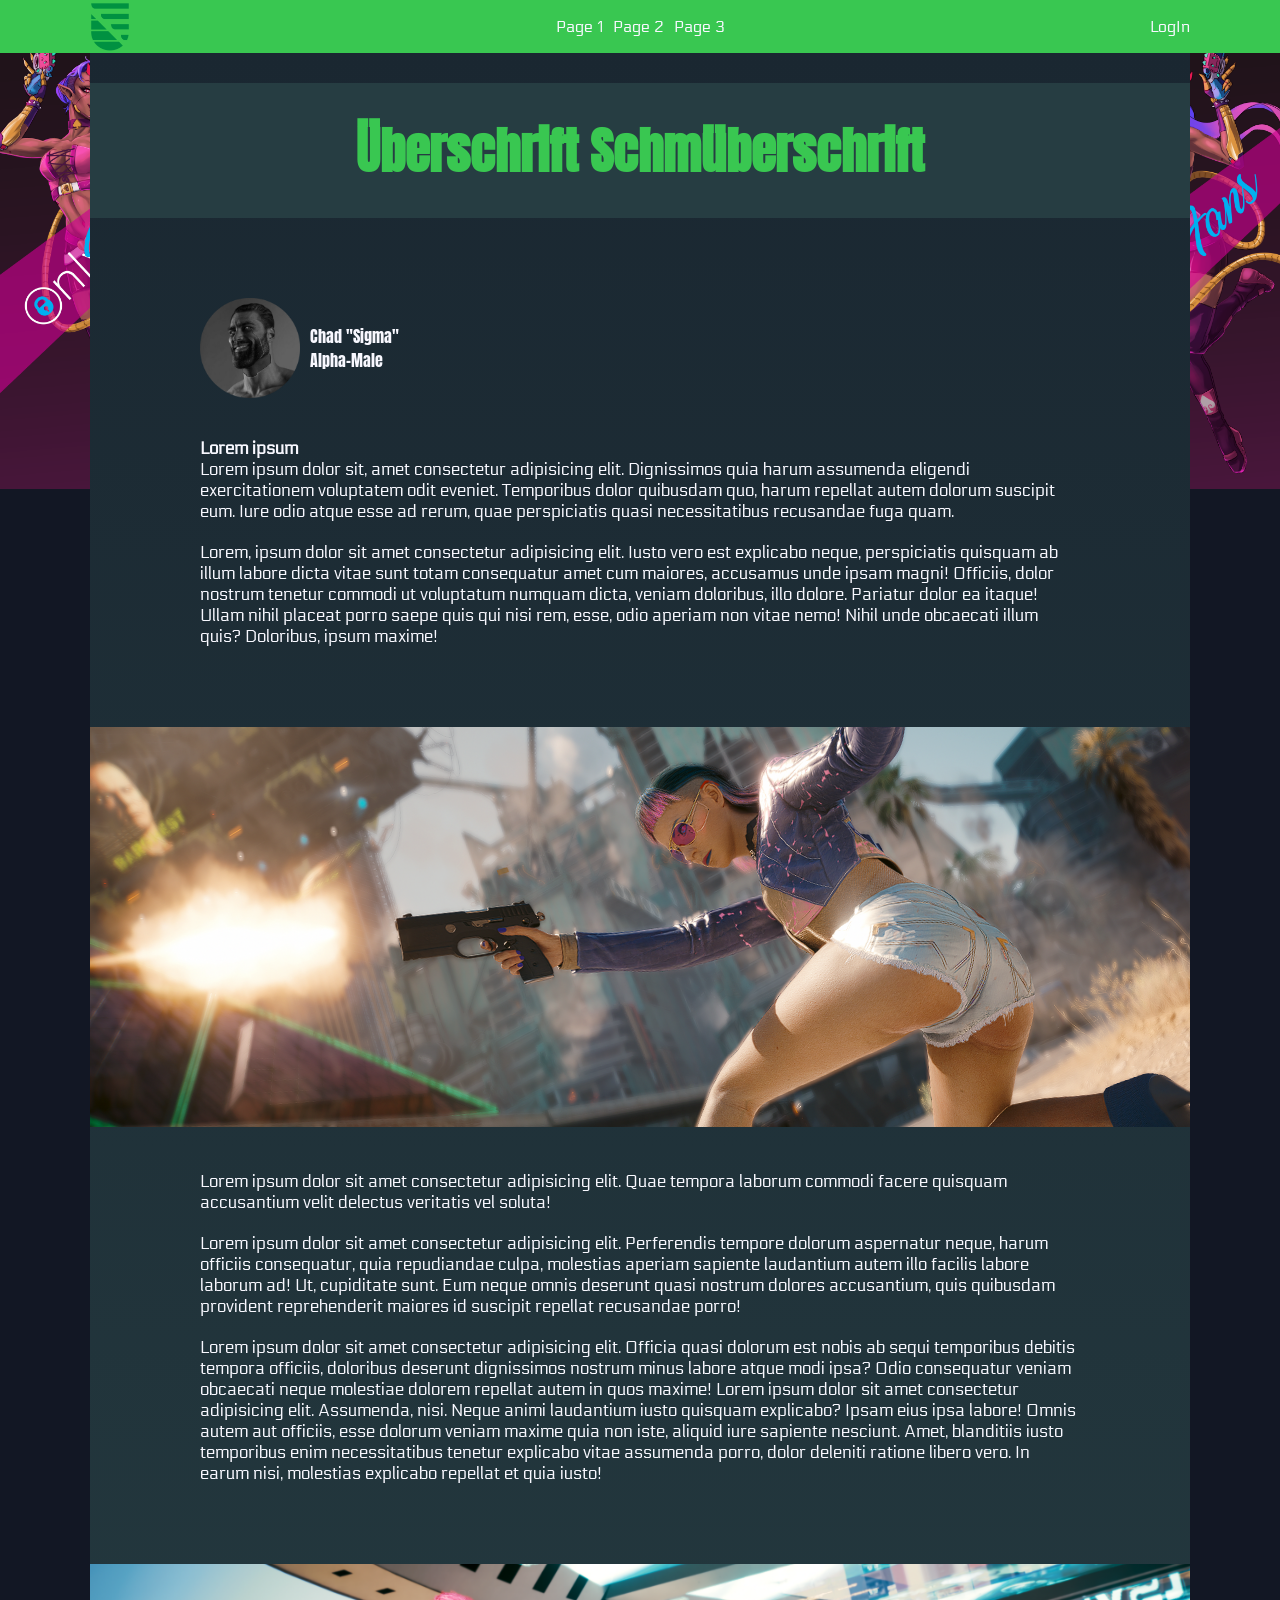
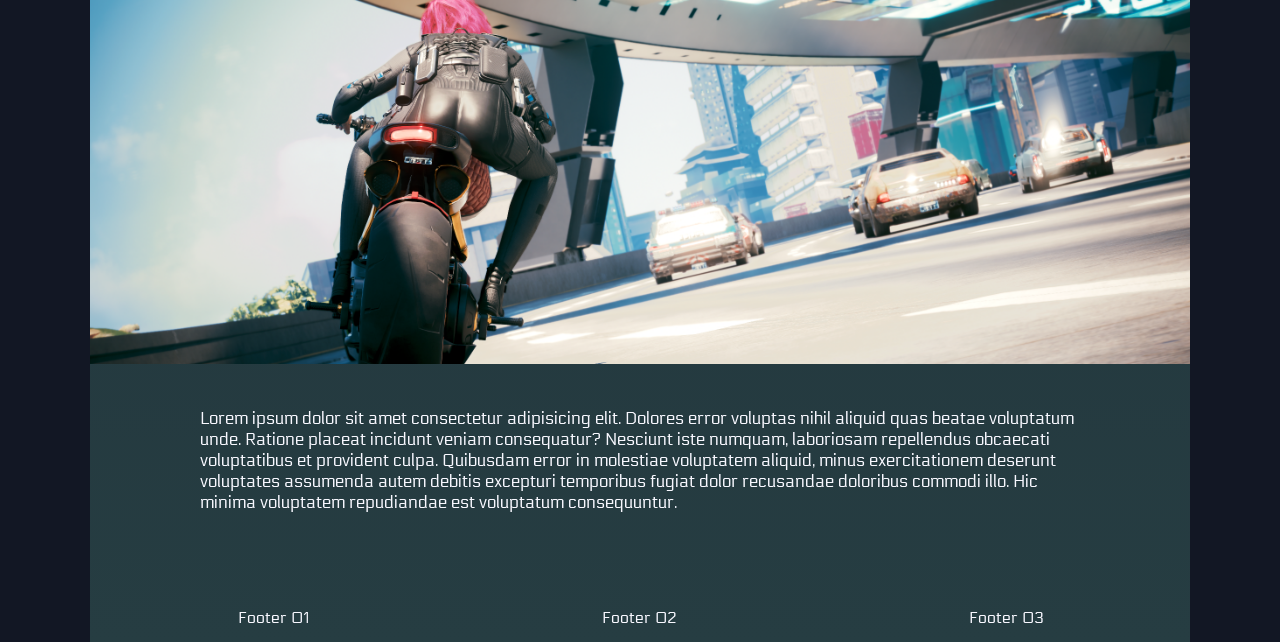
==== article.html @ 26ad28ba "Initial commit" ====
<!DOCTYPE html>
<html lang="en">
<head>
    <meta charset="UTF-8">
    <meta name="viewport" content="width=device-width, initial-scale=1.0">
    <link rel="stylesheet" href="CSS/fonts.css">
    <link rel="stylesheet" href="CSS/style_article.css">
    <link rel="stylesheet" media="screen and (max-width: 768px)" href="CSS/mobile.css">

    <title>SZ | Artikel</title>
</head>
<body>
    <nav id="main-nav">
        <div class="container">
            <img src="img/Article/Main_Logo.png" alt="SZ_Logo" class="logo">
            <div class="title">Sächsische Zeitung</div>
            <ul>
                <li>Page 1</li>
                <li>Page 2</li>
                <li>Page 3</li>
            </ul>
            <div>LogIn</div>
        </div>
    </nav>

    <!------------- Main Page ------------->
    <div class="content-container">
        <header id="headline">
            <div class="container">
                    <h1>Überschrift Schmüberschrift</h1>
            </div>
        </header>

        <main id="mainpage">
            <div class="container">
                <div class="author">
                    <img src="img/Article/CyberChad.png" alt="Author_Image">
                    <div>Chad "Sigma"<br>Alpha-Male</div>
                </div>
                <p>
                    <strong>Lorem ipsum</strong> <br>
                    Lorem ipsum dolor sit, amet consectetur adipisicing elit. Dignissimos quia harum assumenda eligendi exercitationem voluptatem odit eveniet. Temporibus dolor quibusdam quo, harum repellat autem dolorum suscipit eum. Iure odio atque esse ad rerum, quae perspiciatis quasi necessitatibus recusandae fuga quam.
                </p>

                <p>
                    Lorem, ipsum dolor sit amet consectetur adipisicing elit. Iusto vero est explicabo neque, perspiciatis quisquam ab illum labore dicta vitae sunt totam consequatur amet cum maiores, accusamus unde ipsam magni! Officiis, dolor nostrum tenetur commodi ut voluptatum numquam dicta, veniam doloribus, illo dolore. Pariatur dolor ea itaque! Ullam nihil placeat porro saepe quis qui nisi rem, esse, odio aperiam non vitae nemo! Nihil unde obcaecati illum quis? Doloribus, ipsum maxime!
                </p>
                
                <img src="img/Article/Ass.png" alt="Crime Scene" class="img-inbetween">

                <p>
                    Lorem ipsum dolor sit amet consectetur adipisicing elit. Quae tempora laborum commodi facere quisquam accusantium velit delectus veritatis vel soluta!
                </p>
                <p>
                    Lorem ipsum dolor sit amet consectetur adipisicing elit. Perferendis tempore dolorum aspernatur neque, harum officiis consequatur, quia repudiandae culpa, molestias aperiam sapiente laudantium autem illo facilis labore laborum ad! Ut, cupiditate sunt. Eum neque omnis deserunt quasi nostrum dolores accusantium, quis quibusdam provident reprehenderit maiores id suscipit repellat recusandae porro!
                </p>
                <p>
                    Lorem ipsum dolor sit amet consectetur adipisicing elit. Officia quasi dolorum est nobis ab sequi temporibus debitis tempora officiis, doloribus deserunt dignissimos nostrum minus labore atque modi ipsa? Odio consequatur veniam obcaecati neque molestiae dolorem repellat autem in quos maxime!
                    Lorem ipsum dolor sit amet consectetur adipisicing elit. Assumenda, nisi. Neque animi laudantium iusto quisquam explicabo? Ipsam eius ipsa labore! Omnis autem aut officiis, esse dolorum veniam maxime quia non iste, aliquid iure sapiente nesciunt. Amet, blanditiis iusto temporibus enim necessitatibus tenetur explicabo vitae assumenda porro, dolor deleniti ratione libero vero. In earum nisi, molestias explicabo repellat et quia iusto!
                </p>

                <img src="img/Article/Ass_2.png" alt="Crime Scene" class="img-inbetween">

                <p>
                    Lorem ipsum dolor sit amet consectetur adipisicing elit. Dolores error voluptas nihil aliquid quas beatae voluptatum unde. Ratione placeat incidunt veniam consequatur? Nesciunt iste numquam, laboriosam repellendus obcaecati voluptatibus et provident culpa. Quibusdam error in molestiae voluptatem aliquid, minus exercitationem deserunt voluptates assumenda autem debitis excepturi temporibus fugiat dolor recusandae doloribus commodi illo. Hic minima voluptatem repudiandae est voluptatum consequuntur.
                </p>
                
            </div>
        </main>

        <footer id="footer">
            <div class="container">
                <div>Footer 01</div>
                <div>Footer 02</div>
                <div>Footer 03</div>
            </div>
        </footer>
    </div>

    <aside id="sidebar">
        <div class="ad-container">
        <img src="img/Ads/Ad_OnlyFans.png" alt="Crime Scene" class="ad">
        <div>empty</div>
        <img src="img/Ads/Ad_OnlyFans.png" alt="Crime Scene" class="ad">
        </div>
    </aside>
</body>
</html>
---- CSS/fonts.css ----
@import url('https://fonts.googleapis.com/css2?family=Anton&display=swap');
@import url('https://fonts.googleapis.com/css2?family=Electrolize&display=swap');
@import url('https://fonts.googleapis.com/css2?family=Faster+One&display=swap');
@import url('https://fonts.googleapis.com/css2?family=Jacquard+12&display=swap');
@import url('https://fonts.googleapis.com/css2?family=Kumar+One+Outline&display=swap');
@import url('https://fonts.googleapis.com/css2?family=Zen+Tokyo+Zoo&display=swap');
@import url('https://fonts.googleapis.com/css2?family=Share+Tech+Mono&display=swap');
@import url('https://fonts.googleapis.com/css2?family=Cutive+Mono&display=swap');
---- CSS/style_article.css ----
:root {
    --main-color: rgb(57, 199, 81);
    --bgdark-color: rgb(26, 39, 49);
    --bgbright-color: rgb(38, 61, 66);
    --max-width:1100px
}

* {
    margin: 0;
    padding: 0;
    box-sizing: border-box;

    /*border: 1px solid black;*/
}

body {
    background-color: rgb(18, 23, 36);
    font-family: Electrolize;
    color: ghostwhite;
}

ul {
    list-style: none;
}

img {
    width: 100%;
}

h1, h2, h3, h4 {
    font-family: Anton, sans-serif;
    margin-bottom: 10px;
}

.title {
    font-family: "Kumar One Outline", sans-serif;
    font-size: 30px;
}


/* Utility      _________________________________________________ */
.container {
    max-width: var(--max-width);
    margin: auto; /* ----- platziert container mittig*/
}

.content-container {
    min-height: 100vh;
    background: linear-gradient(to bottom, var(--bgdark-color), var(--bgbright-color));

    max-width: var(--max-width);
    margin: auto;
}

.author {
    display: flex;
    margin: 40px 10%;
    align-items: center;
    justify-content:flex-start;

    font-family: Anton;
}

.author img {
    width: 100px;
}

.author div {
    margin: 0 10px;
}


/* Navigation   _________________________________________________ */
#main-nav {
    background-color: var(--main-color);
    position:sticky;
    top: 0;
    z-index: 2;
}

#main-nav .container {
    display: grid;
    grid-template-columns: auto auto 1fr auto;
    align-items: center;
}

#main-nav .logo {
    width: 40px;
}

#main-nav ul {
    justify-self: center;
    display: flex;
}

#main-nav ul li {
    padding: 0 5px;
    float: left;
    cursor: pointer;
}


/* Head Line    _________________________________________________ */
#headline {
    z-index: 1;
    display: block;
    text-align: center;
    padding: 30px 0;
}

#headline .container {
    justify-content: center;
}

#headline h1 {
    color: var(--main-color);
    font-size: 50px;
    background-color: var(--bgbright-color);
    padding: 30px 0;
}


/* Main Page    _________________________________________________ */
#mainpage {
    z-index: 1;
    display: block;
}

#mainpage .container {
    align-content: center;
}

#mainpage p {
    margin: 0 10%;
    margin-bottom: 20px;

    font-size: 17px;
}

#mainpage .img-inbetween {
    margin-bottom: 40px;
    margin-top: 60px;
}


/* Footer       _________________________________________________ */
#footer {
    z-index: 1;
    display: block;
    margin-top: 60px;
    padding: 15px 0;
    text-align: center;
}

#footer .container {
    display: grid;
    grid-template-columns: repeat(3, 1fr);
    align-items: center;
}


/* Sidebars       _________________________________________________ */
#sidebar {
    display: flex;
    justify-content: center;
    z-index: -1;
    position: fixed;
    top: 10px;
}

#sidebar .ad-container {
    display: grid;
    grid-template-columns: 1fr minmax(0, var(--max-width)) 1fr;
}

#sidebar .ad {
    min-width: 200px;
}
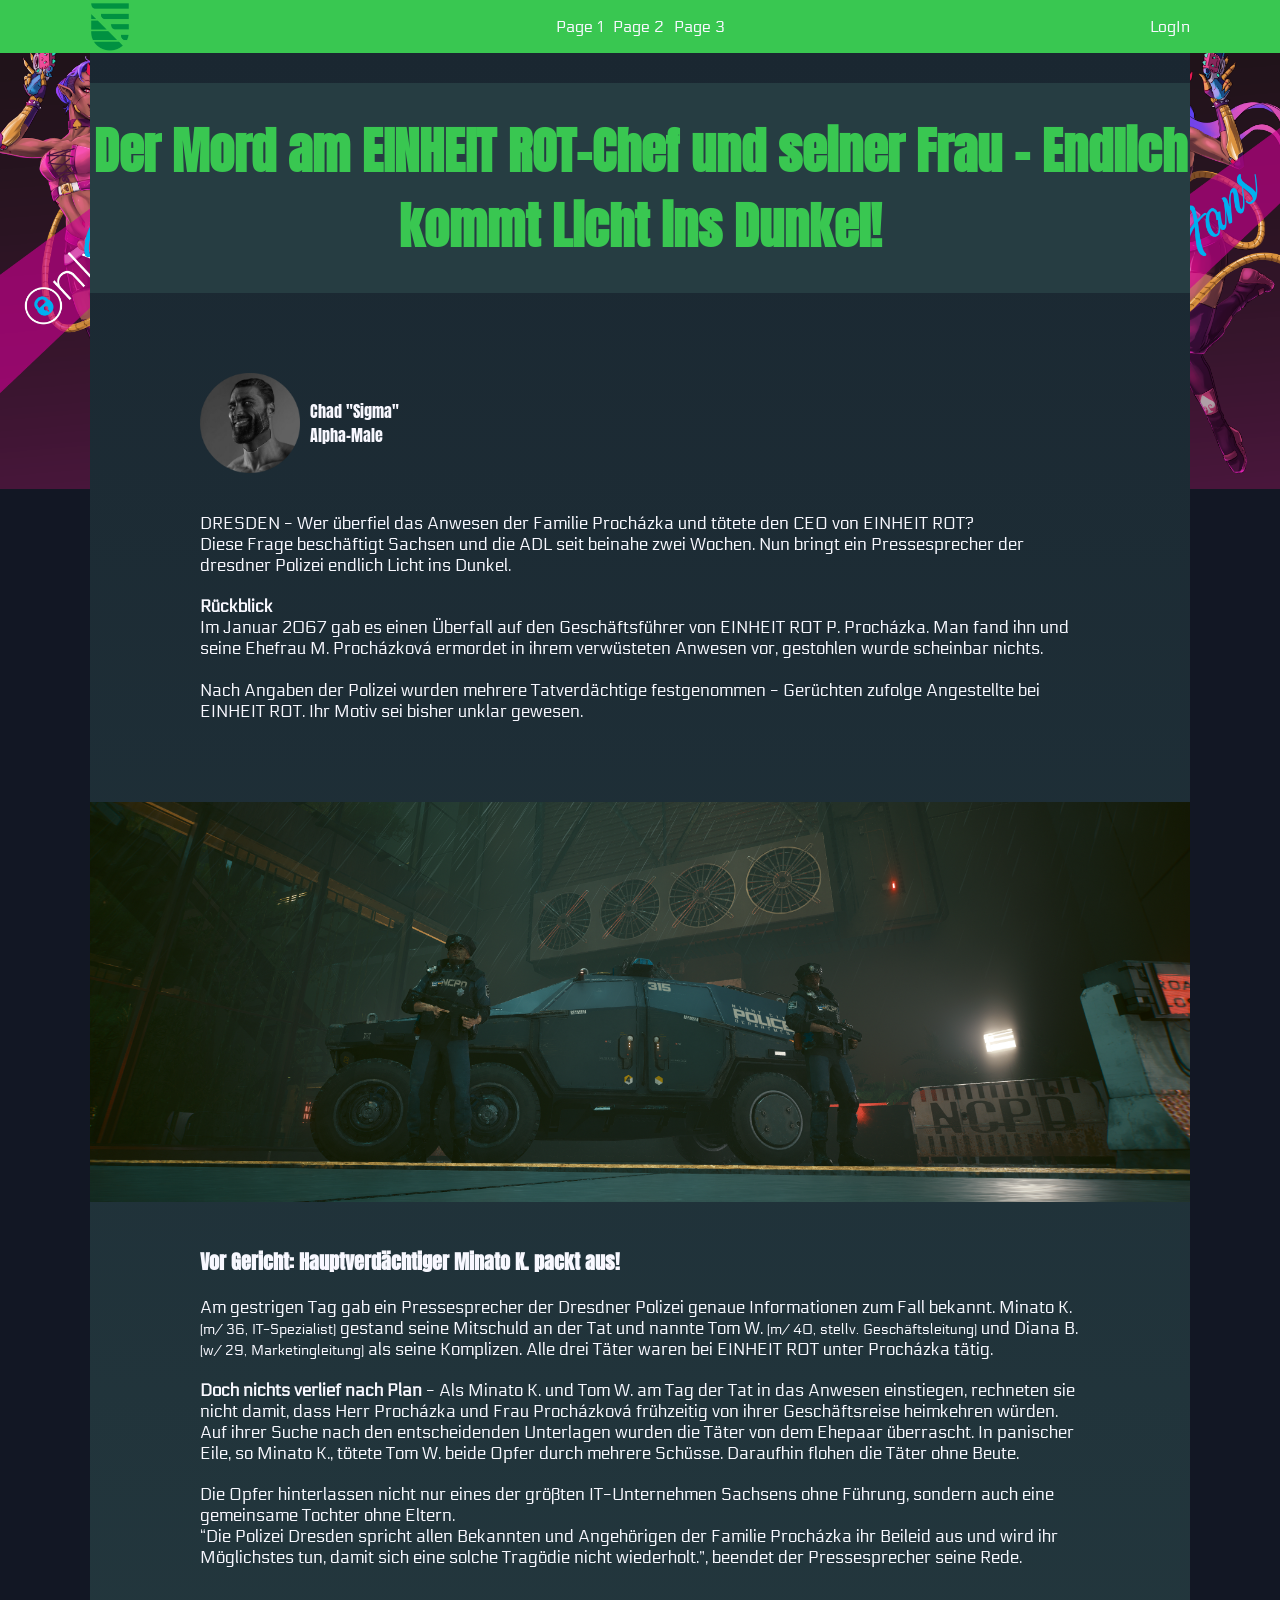
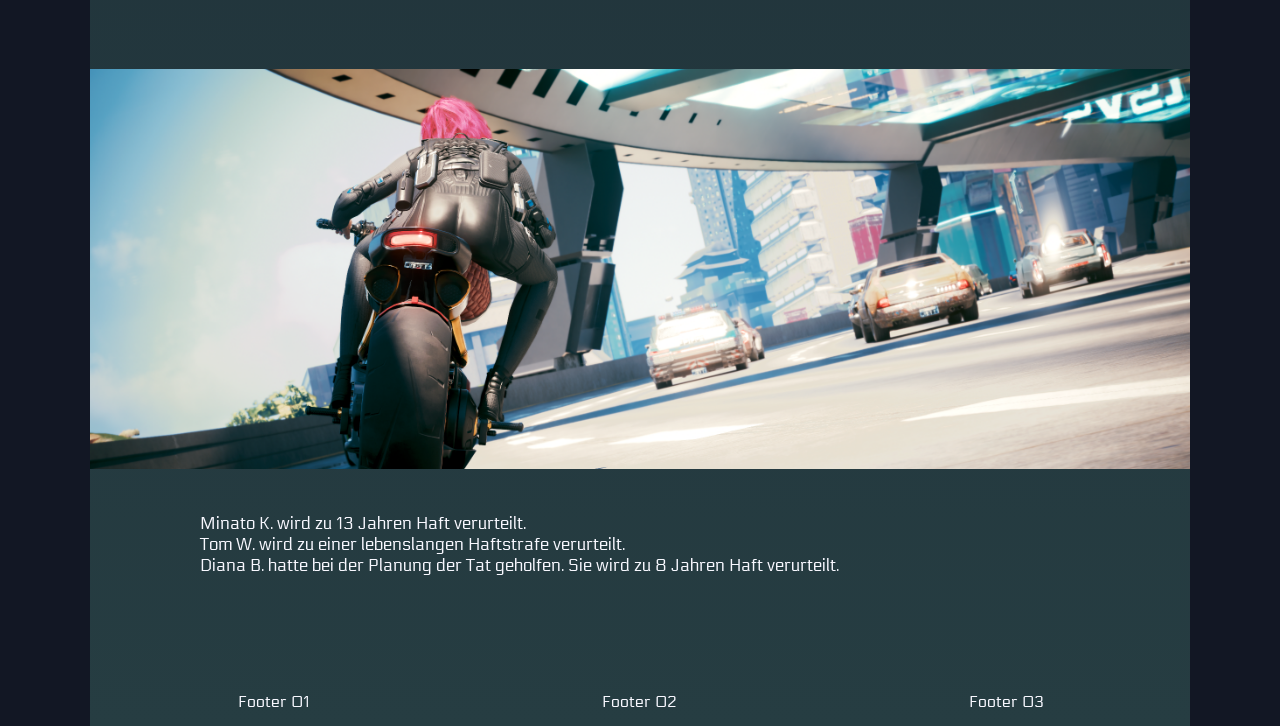
==== commit 8d1fca6f: "Webpage changes" ====
--- a/article.html
+++ b/article.html
@@ -27,7 +27,7 @@
     <div class="content-container">
         <header id="headline">
             <div class="container">
-                    <h1>Überschrift Schmüberschrift</h1>
+                    <h1>Der Mord am EINHEIT ROT-Chef und seiner Frau - Endlich kommt Licht ins Dunkel!</h1>
             </div>
         </header>
 
@@ -38,31 +38,45 @@
                     <div>Chad "Sigma"<br>Alpha-Male</div>
                 </div>
                 <p>
-                    <strong>Lorem ipsum</strong> <br>
-                    Lorem ipsum dolor sit, amet consectetur adipisicing elit. Dignissimos quia harum assumenda eligendi exercitationem voluptatem odit eveniet. Temporibus dolor quibusdam quo, harum repellat autem dolorum suscipit eum. Iure odio atque esse ad rerum, quae perspiciatis quasi necessitatibus recusandae fuga quam.
+                    DRESDEN - Wer überfiel das Anwesen der Familie Procházka und tötete den CEO von EINHEIT ROT?<br>
+                    Diese Frage beschäftigt Sachsen und die ADL seit beinahe zwei Wochen. 
+                    Nun bringt ein Pressesprecher der dresdner Polizei endlich Licht ins Dunkel.
+                </p>
+                <p>
+                    <strong>Rückblick</strong> <br>
+                    Im Januar 2067 gab es einen Überfall auf den Geschäftsführer von EINHEIT ROT P. Procházka. 
+                    Man fand ihn und seine Ehefrau M. Procházková ermordet in ihrem verwüsteten Anwesen vor, gestohlen wurde scheinbar nichts.<br><br>
+
+                    Nach Angaben der Polizei wurden mehrere Tatverdächtige festgenommen - Gerüchten zufolge Angestellte bei EINHEIT ROT. 
+                    Ihr Motiv sei bisher unklar gewesen.
+                </p>
+                
+                <img src="img/Article/CrimeScene_3.png" alt="Crime Scene" class="img-inbetween">
+
+                <h2>
+                Vor Gericht: Hauptverdächtiger Minato K. packt aus!
+                </h2>
+                <p>
+                    Am gestrigen Tag gab ein Pressesprecher der Dresdner Polizei genaue Informationen zum Fall bekannt. 
+                    Minato K. <small>(m/ 36, IT-Spezialist)</small> gestand seine Mitschuld an der Tat und nannte Tom W. <small>(m/ 40, stellv. Geschäftsleitung)</small> und Diana B. <small>(w/ 29, Marketingleitung)</small> als seine Komplizen. Alle drei Täter waren bei EINHEIT ROT unter Procházka tätig.
                 </p>
 
                 <p>
-                    Lorem, ipsum dolor sit amet consectetur adipisicing elit. Iusto vero est explicabo neque, perspiciatis quisquam ab illum labore dicta vitae sunt totam consequatur amet cum maiores, accusamus unde ipsam magni! Officiis, dolor nostrum tenetur commodi ut voluptatum numquam dicta, veniam doloribus, illo dolore. Pariatur dolor ea itaque! Ullam nihil placeat porro saepe quis qui nisi rem, esse, odio aperiam non vitae nemo! Nihil unde obcaecati illum quis? Doloribus, ipsum maxime!
-                </p>
-                
-                <img src="img/Article/Ass.png" alt="Crime Scene" class="img-inbetween">
-
-                <p>
-                    Lorem ipsum dolor sit amet consectetur adipisicing elit. Quae tempora laborum commodi facere quisquam accusantium velit delectus veritatis vel soluta!
+                    <strong>Doch nichts verlief nach Plan</strong> - Als Minato K. und Tom W. am Tag der Tat in das Anwesen einstiegen, rechneten sie nicht damit, dass Herr Procházka und Frau Procházková frühzeitig von ihrer Geschäftsreise heimkehren würden. Auf ihrer Suche nach den entscheidenden Unterlagen wurden die Täter von dem Ehepaar überrascht. In panischer Eile, so Minato K., tötete Tom W. beide Opfer durch mehrere Schüsse. Daraufhin flohen die Täter ohne Beute.
                 </p>
                 <p>
-                    Lorem ipsum dolor sit amet consectetur adipisicing elit. Perferendis tempore dolorum aspernatur neque, harum officiis consequatur, quia repudiandae culpa, molestias aperiam sapiente laudantium autem illo facilis labore laborum ad! Ut, cupiditate sunt. Eum neque omnis deserunt quasi nostrum dolores accusantium, quis quibusdam provident reprehenderit maiores id suscipit repellat recusandae porro!
-                </p>
-                <p>
-                    Lorem ipsum dolor sit amet consectetur adipisicing elit. Officia quasi dolorum est nobis ab sequi temporibus debitis tempora officiis, doloribus deserunt dignissimos nostrum minus labore atque modi ipsa? Odio consequatur veniam obcaecati neque molestiae dolorem repellat autem in quos maxime!
-                    Lorem ipsum dolor sit amet consectetur adipisicing elit. Assumenda, nisi. Neque animi laudantium iusto quisquam explicabo? Ipsam eius ipsa labore! Omnis autem aut officiis, esse dolorum veniam maxime quia non iste, aliquid iure sapiente nesciunt. Amet, blanditiis iusto temporibus enim necessitatibus tenetur explicabo vitae assumenda porro, dolor deleniti ratione libero vero. In earum nisi, molestias explicabo repellat et quia iusto!
+                    Die Opfer hinterlassen nicht nur eines der größten IT-Unternehmen Sachsens ohne Führung, sondern auch eine gemeinsame Tochter ohne Eltern. <br>
+                    “Die Polizei Dresden spricht allen Bekannten und Angehörigen der Familie Procházka ihr Beileid aus und wird ihr Möglichstes tun, damit sich eine solche Tragödie nicht wiederholt.”, beendet der Pressesprecher seine Rede.
+                    <br><br>
                 </p>
 
                 <img src="img/Article/Ass_2.png" alt="Crime Scene" class="img-inbetween">
 
                 <p>
-                    Lorem ipsum dolor sit amet consectetur adipisicing elit. Dolores error voluptas nihil aliquid quas beatae voluptatum unde. Ratione placeat incidunt veniam consequatur? Nesciunt iste numquam, laboriosam repellendus obcaecati voluptatibus et provident culpa. Quibusdam error in molestiae voluptatem aliquid, minus exercitationem deserunt voluptates assumenda autem debitis excepturi temporibus fugiat dolor recusandae doloribus commodi illo. Hic minima voluptatem repudiandae est voluptatum consequuntur.
+                    Minato K. wird zu 13 Jahren Haft verurteilt. <br>
+                    Tom W. wird zu einer lebenslangen Haftstrafe verurteilt. <br>
+                    Diana B. hatte bei der Planung der Tat geholfen. Sie wird zu 8 Jahren Haft verurteilt.
+                    <br><br>
                 </p>
                 
             </div>
--- a/CSS/style_article.css
+++ b/CSS/style_article.css
@@ -137,6 +137,13 @@
     font-size: 17px;
 }
 
+#mainpage h2 {
+    margin: 0 10%;
+    margin-bottom: 20px;
+
+    font-size: 20px;
+}
+
 #mainpage .img-inbetween {
     margin-bottom: 40px;
     margin-top: 60px;
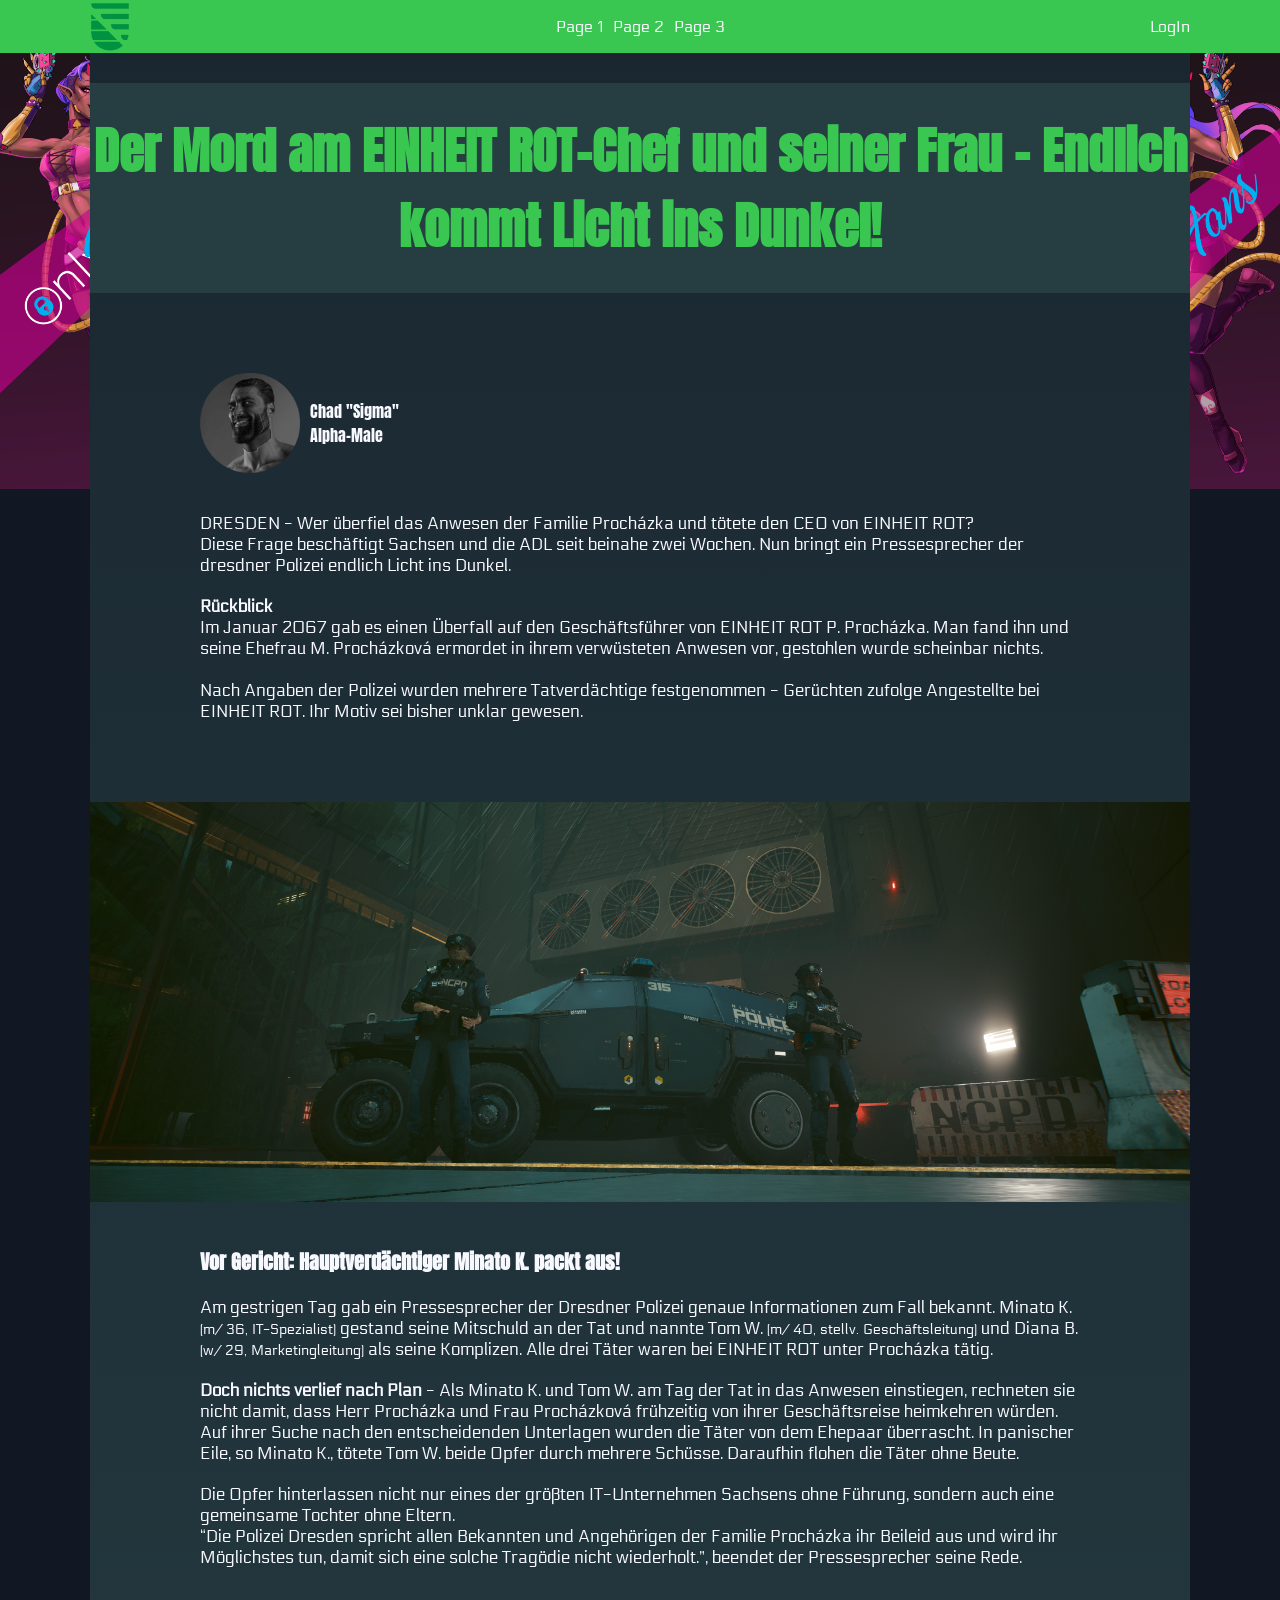
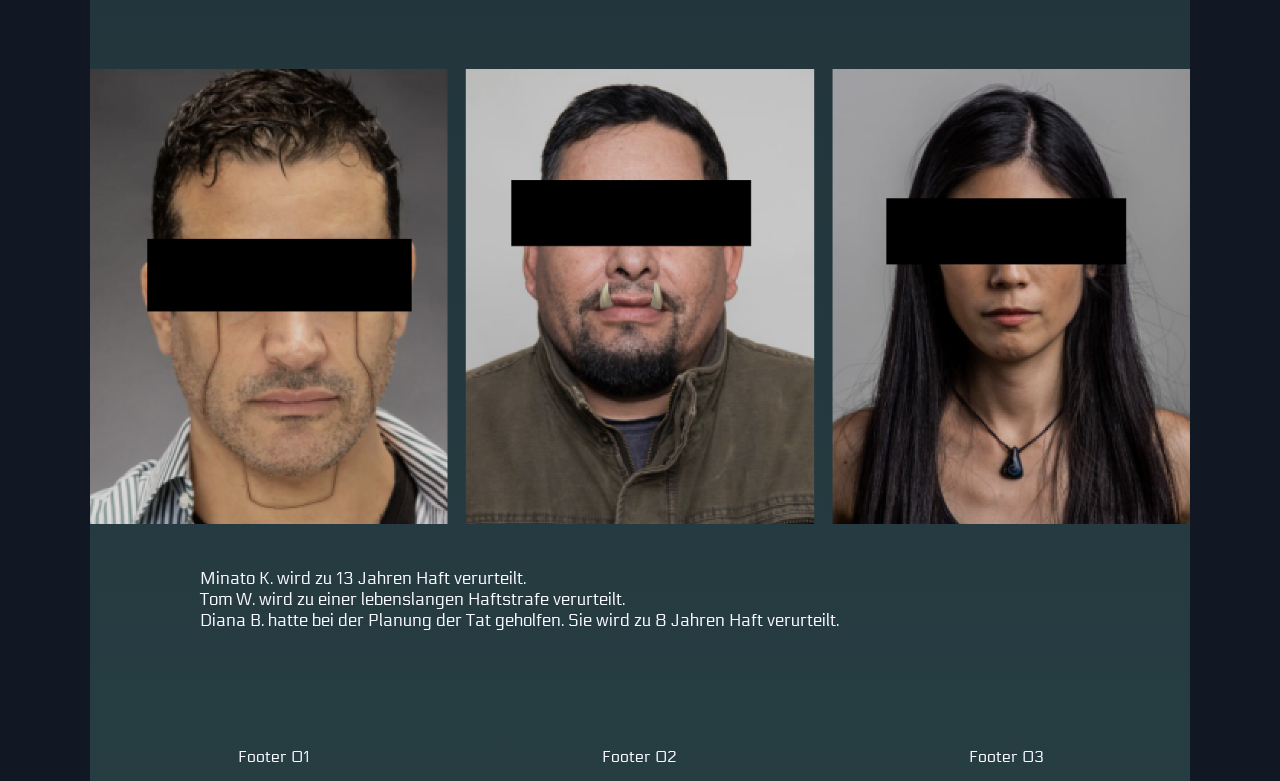
==== commit e41489cf: "text and Images" ====
--- a/article.html
+++ b/article.html
@@ -70,7 +70,7 @@
                     <br><br>
                 </p>
 
-                <img src="img/Article/Ass_2.png" alt="Crime Scene" class="img-inbetween">
+                <img src="img/Article/Criminals.png" alt="Crime Scene" class="img-inbetween">
 
                 <p>
                     Minato K. wird zu 13 Jahren Haft verurteilt. <br>
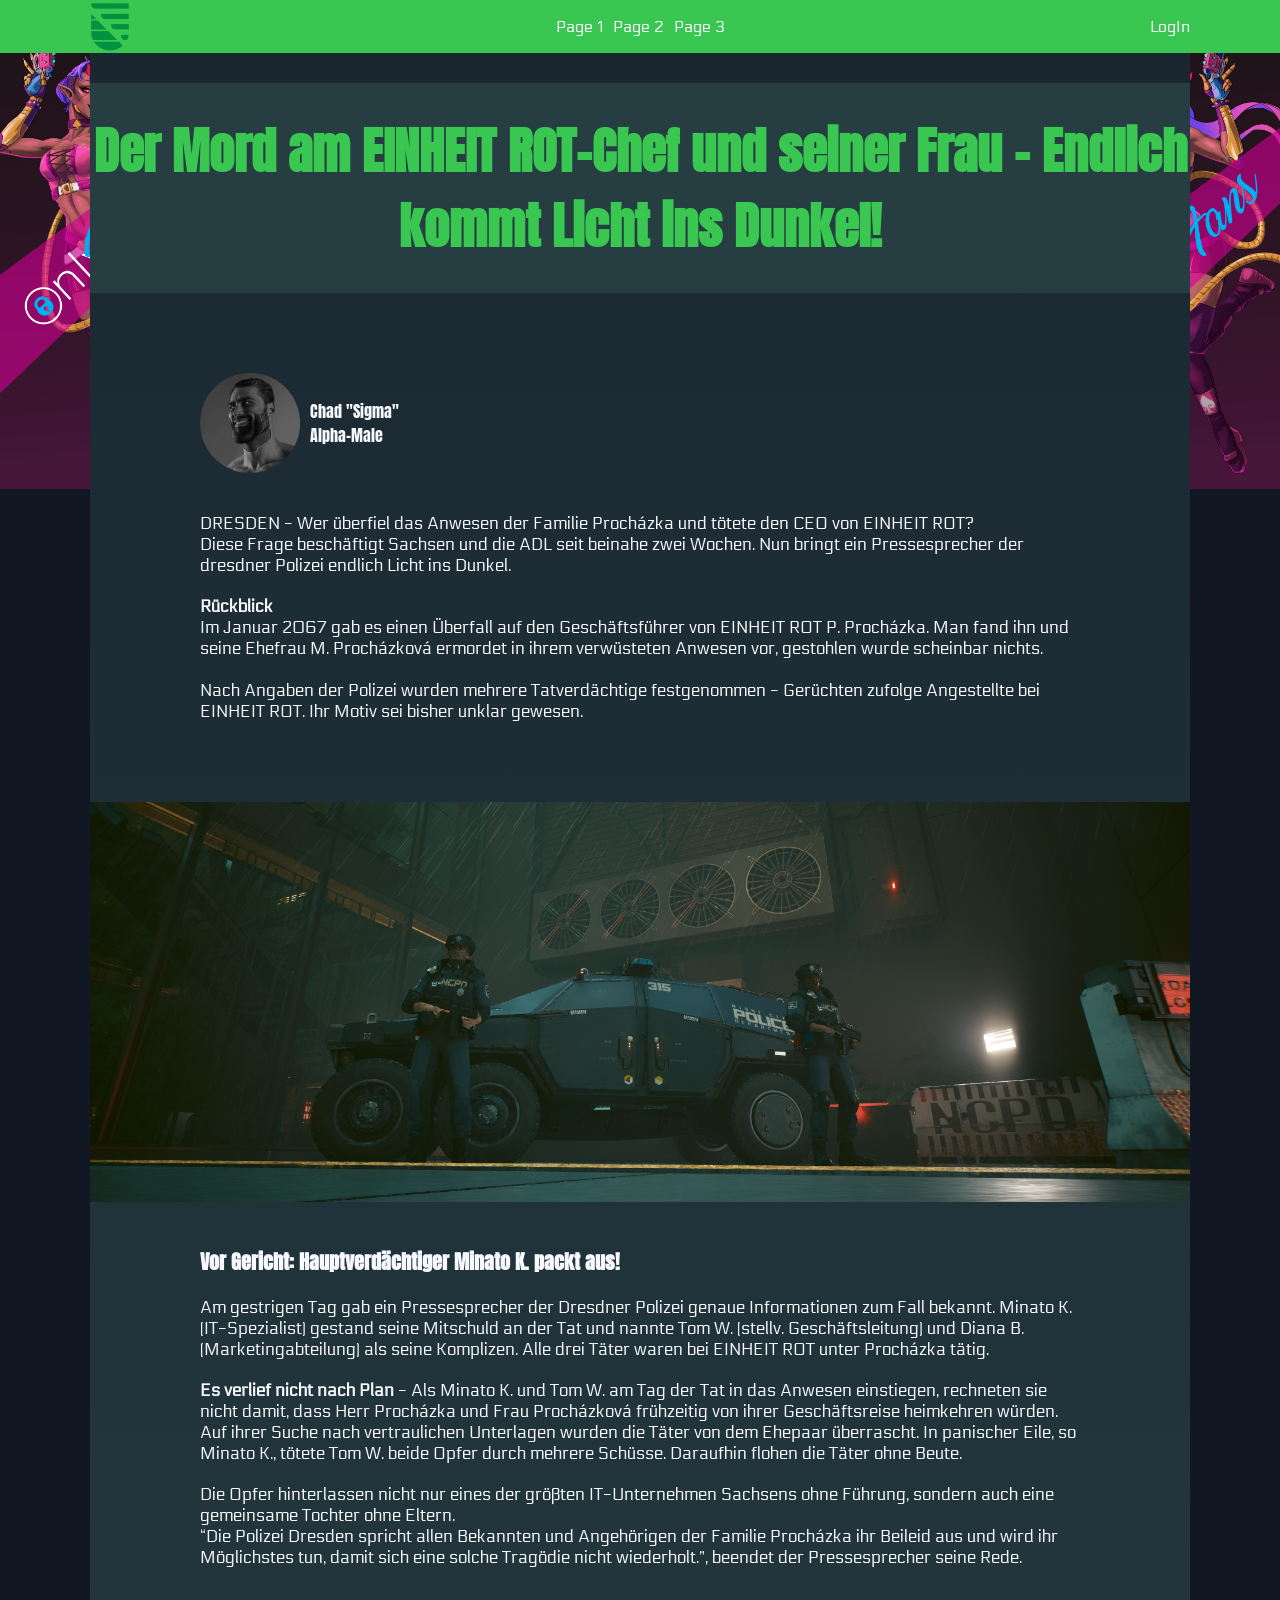
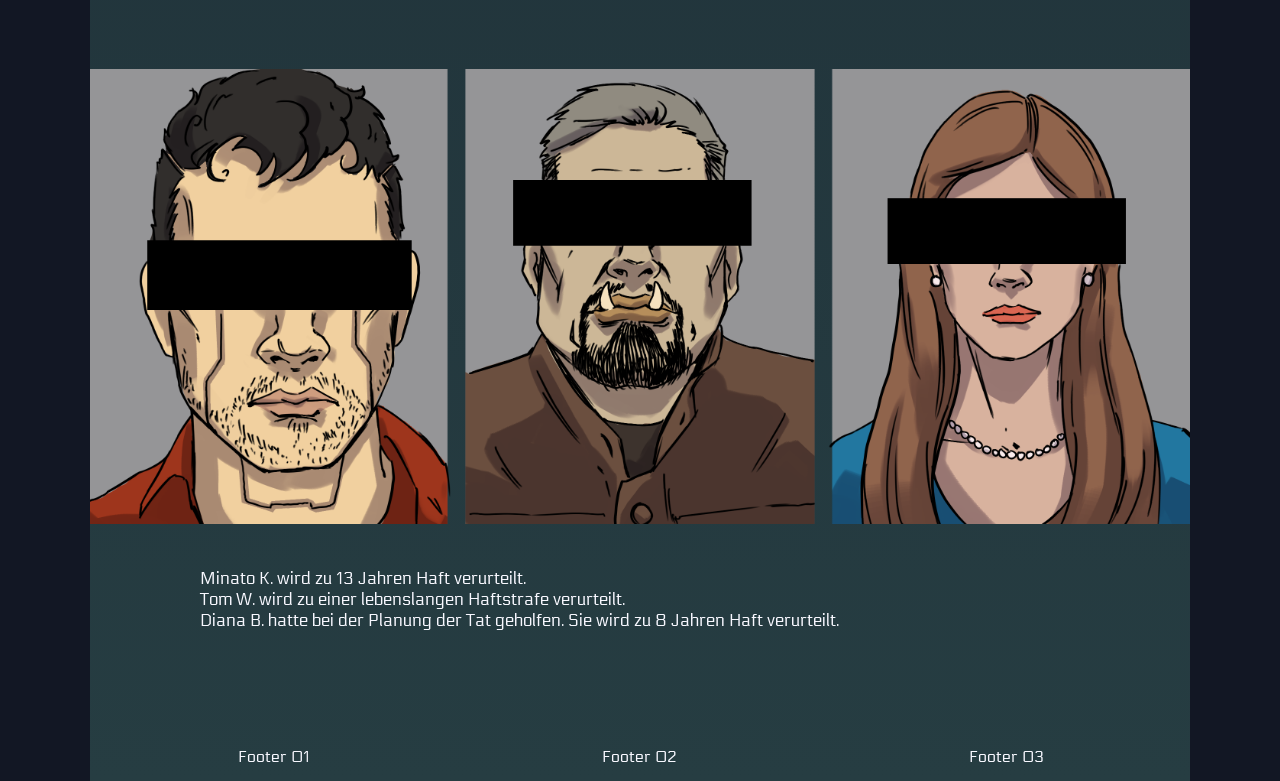
==== commit b652f5cd: "text changes" ====
--- a/article.html
+++ b/article.html
@@ -58,11 +58,11 @@
                 </h2>
                 <p>
                     Am gestrigen Tag gab ein Pressesprecher der Dresdner Polizei genaue Informationen zum Fall bekannt. 
-                    Minato K. <small>(m/ 36, IT-Spezialist)</small> gestand seine Mitschuld an der Tat und nannte Tom W. <small>(m/ 40, stellv. Geschäftsleitung)</small> und Diana B. <small>(w/ 29, Marketingleitung)</small> als seine Komplizen. Alle drei Täter waren bei EINHEIT ROT unter Procházka tätig.
+                    Minato K. (IT-Spezialist) gestand seine Mitschuld an der Tat und nannte Tom W. (stellv. Geschäftsleitung) und Diana B. (Marketingabteilung) als seine Komplizen. Alle drei Täter waren bei EINHEIT ROT unter Procházka tätig.
                 </p>
 
                 <p>
-                    <strong>Doch nichts verlief nach Plan</strong> - Als Minato K. und Tom W. am Tag der Tat in das Anwesen einstiegen, rechneten sie nicht damit, dass Herr Procházka und Frau Procházková frühzeitig von ihrer Geschäftsreise heimkehren würden. Auf ihrer Suche nach den entscheidenden Unterlagen wurden die Täter von dem Ehepaar überrascht. In panischer Eile, so Minato K., tötete Tom W. beide Opfer durch mehrere Schüsse. Daraufhin flohen die Täter ohne Beute.
+                    <strong>Es verlief nicht nach Plan</strong> - Als Minato K. und Tom W. am Tag der Tat in das Anwesen einstiegen, rechneten sie nicht damit, dass Herr Procházka und Frau Procházková frühzeitig von ihrer Geschäftsreise heimkehren würden. Auf ihrer Suche nach vertraulichen Unterlagen wurden die Täter von dem Ehepaar überrascht. In panischer Eile, so Minato K., tötete Tom W. beide Opfer durch mehrere Schüsse. Daraufhin flohen die Täter ohne Beute.
                 </p>
                 <p>
                     Die Opfer hinterlassen nicht nur eines der größten IT-Unternehmen Sachsens ohne Führung, sondern auch eine gemeinsame Tochter ohne Eltern. <br>
